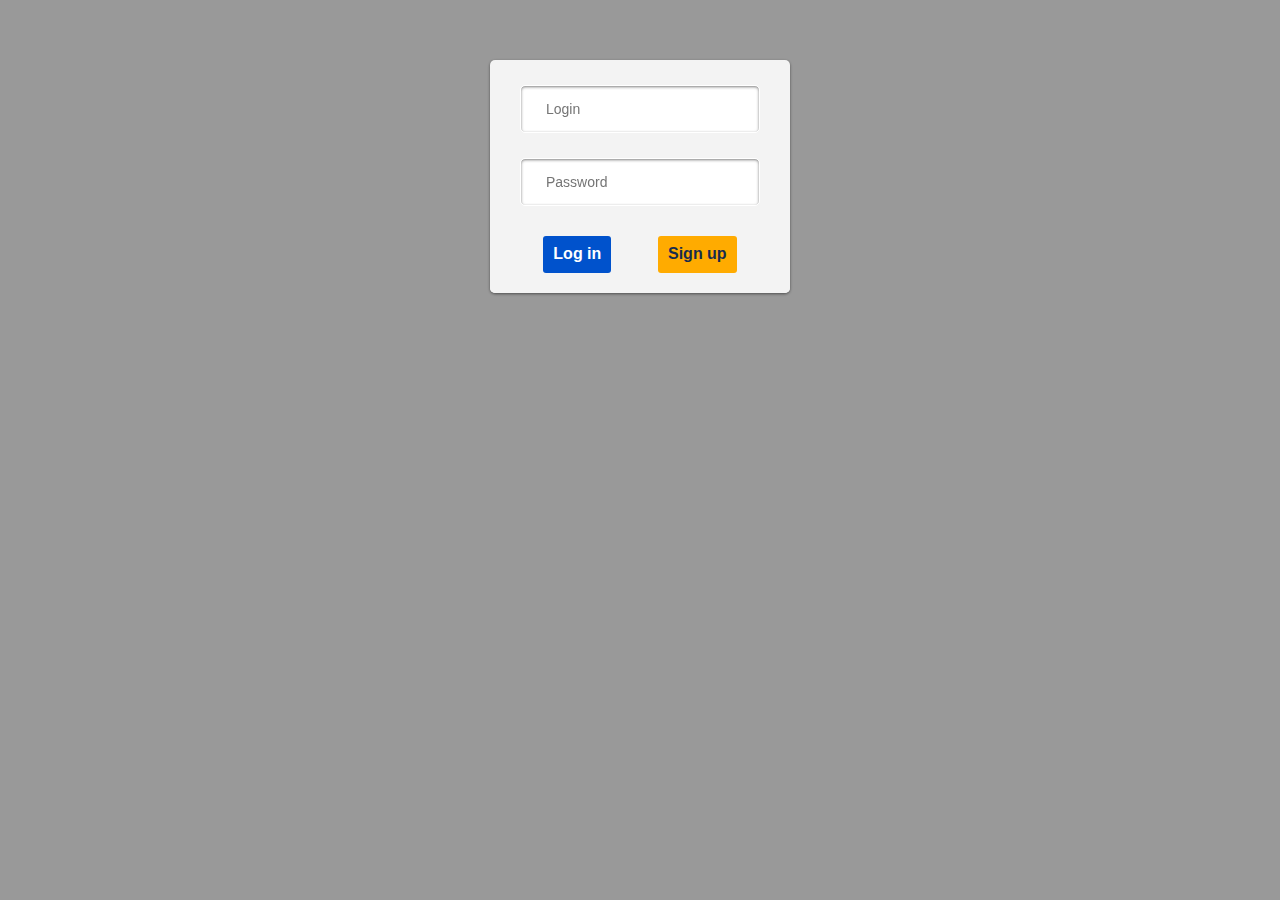
==== index.html @ 2088940d "added login modal" ====
<!DOCTYPE html>
<html lang="en">

<head>
    <meta charset="UTF-8">
    <meta http-equiv="X-UA-Compatible" content="IE=edge">
    <meta name="viewport" content="width=device-width, initial-scale=1.0">
    <title>Document</title>
    <link rel="stylesheet" href="style.css">
</head>

<body>
    <div class="modal">
        <form name="login-form" class="login-form">
            <div class="content">
                <input class="input" placeholder="Login" />
                <input class="input" placeholder="Password" />
            </div>
            <div class="buttons">
                <button class="button button--primary">Log in</button>
                <button class="button button--warning">Sign up</button>
            </div>
        </form>
    </div>

</body>

</html>
---- style.css ----
:root {
    --primary: #0052cc;
    --primary-hover: #0263f5;
    --primary-color: #ffffff;
    --warning: #ffab00;
    --warning-hover: #fabc40;
    --warning-color: #172b4d;
    --danger: #de350b;
    --danger-hover: #e2532f;
    --danger-color: #ffffff;
}

.modal {
    position: fixed;
    z-index: 1;
    left: 0;
    top: 0;
    width: 100%;
    height: 100%;
    overflow: auto;
    background-color: rgba(0, 0, 0, 0.4);
    padding-top: 3.75rem;
}

.login-form {
    font-weight: 300;
    width: 300px;
    margin: 0 auto;
    background: #f3f3f3;
    border-radius: 5px;
    box-shadow: 0 1px 3px rgba(0, 0, 0, 0.5);
}

.content {
    padding: 0 30px 30px 30px;
}

.buttons {
    display: flex;
    justify-content: space-around;
    padding: 0px 30px 20px 30px;
    background: #f3f3f3;
    border-radius: 5px;
}

.input {
    width: 188px;
    margin-top: 25px;
    padding: 15px 25px;
    font-weight: 400;
    font-size: 14px;
    color: #9d9e9e;
    text-shadow: 1px 1px 0 rgb(255, 255, 255);
    background: #fff;
    border: 1px solid #fff;
    border-radius: 5px;
    box-shadow: inset 0 1px 3px rgba(0, 0, 0, 0.5);
}

.input:hover {
    background: #dfe9ec;
    color: #414848;
}

.button {
    cursor: pointer;
    outline: none;
    border: none;
    border-radius: 3px;
    font-size: inherit;
    font-weight: 600;
    line-height: 2.28571rem;
    padding: 0px 10px;
}

.button--primary {
    background: var(--primary);
    color: var(--primary-color);
}

.button--primary:hover {
    background: var(--primary-hover);
}

.button--warning {
    background: var(--warning);
    color: var(--warning-color);
}

.button--warning:hover {
    background: var(--warning-hover);
}

.button--danger {
    background: var(--danger);
    color: var(--danger-color);
}

.button--danger:hover {
    background: var(--danger-hover);
}
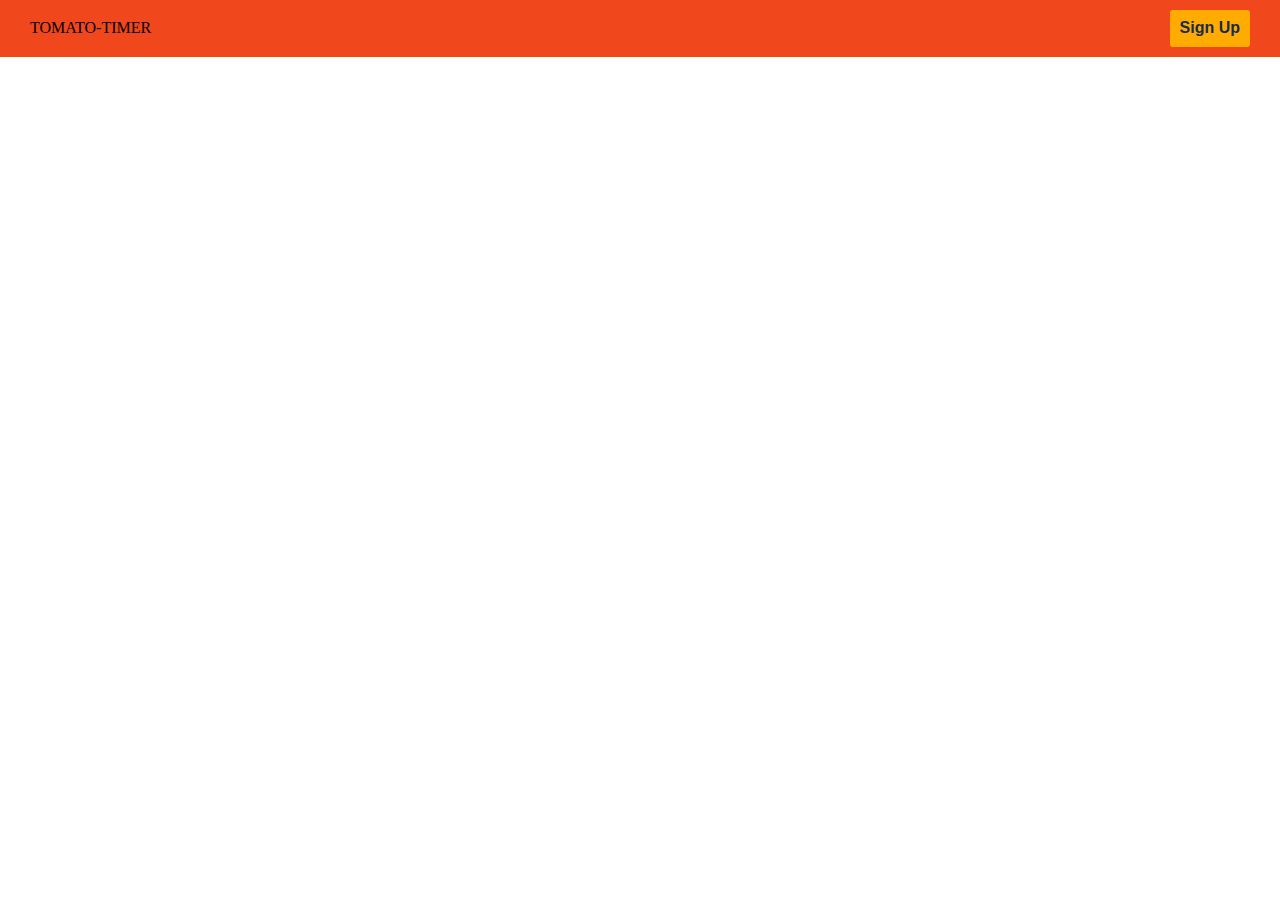
==== commit f3df0005: "added header" ====
--- a/index.html
+++ b/index.html
@@ -5,24 +5,22 @@
     <meta charset="UTF-8">
     <meta http-equiv="X-UA-Compatible" content="IE=edge">
     <meta name="viewport" content="width=device-width, initial-scale=1.0">
-    <title>Document</title>
+    <title>TOMATO-TIMER</title>
     <link rel="stylesheet" href="style.css">
 </head>
 
 <body>
-    <div class="modal">
-        <form name="login-form" class="login-form">
-            <div class="content">
-                <input class="input" placeholder="Login" />
-                <input class="input" placeholder="Password" />
-            </div>
-            <div class="buttons">
-                <button class="button button--primary">Log in</button>
-                <button class="button button--warning">Sign up</button>
-            </div>
-        </form>
-    </div>
-
+    <header>
+        <div class="logo">TOMATO-TIMER</div>
+        <div class="header__button">
+            <a href="login.html">
+                <button class="button button--warning" id="singUpButton">
+                    Sign Up
+                </button>
+            </a>
+        </div>
+    </header>
+    <script src="script.js"></script>
 </body>
 
 </html>--- a/style.css
+++ b/style.css
@@ -1,4 +1,5 @@
 :root {
+    --header:#f1471c;
     --primary: #0052cc;
     --primary-hover: #0263f5;
     --primary-color: #ffffff;
@@ -8,6 +9,19 @@
     --danger: #de350b;
     --danger-hover: #e2532f;
     --danger-color: #ffffff;
+}
+
+body {
+    margin: 0;
+    padding: 0;
+}
+
+header {
+    padding: 10px 30px;
+    display: flex;
+    justify-content: space-between;
+    align-items: center;
+    background-color: var(--header);
 }
 
 .modal {
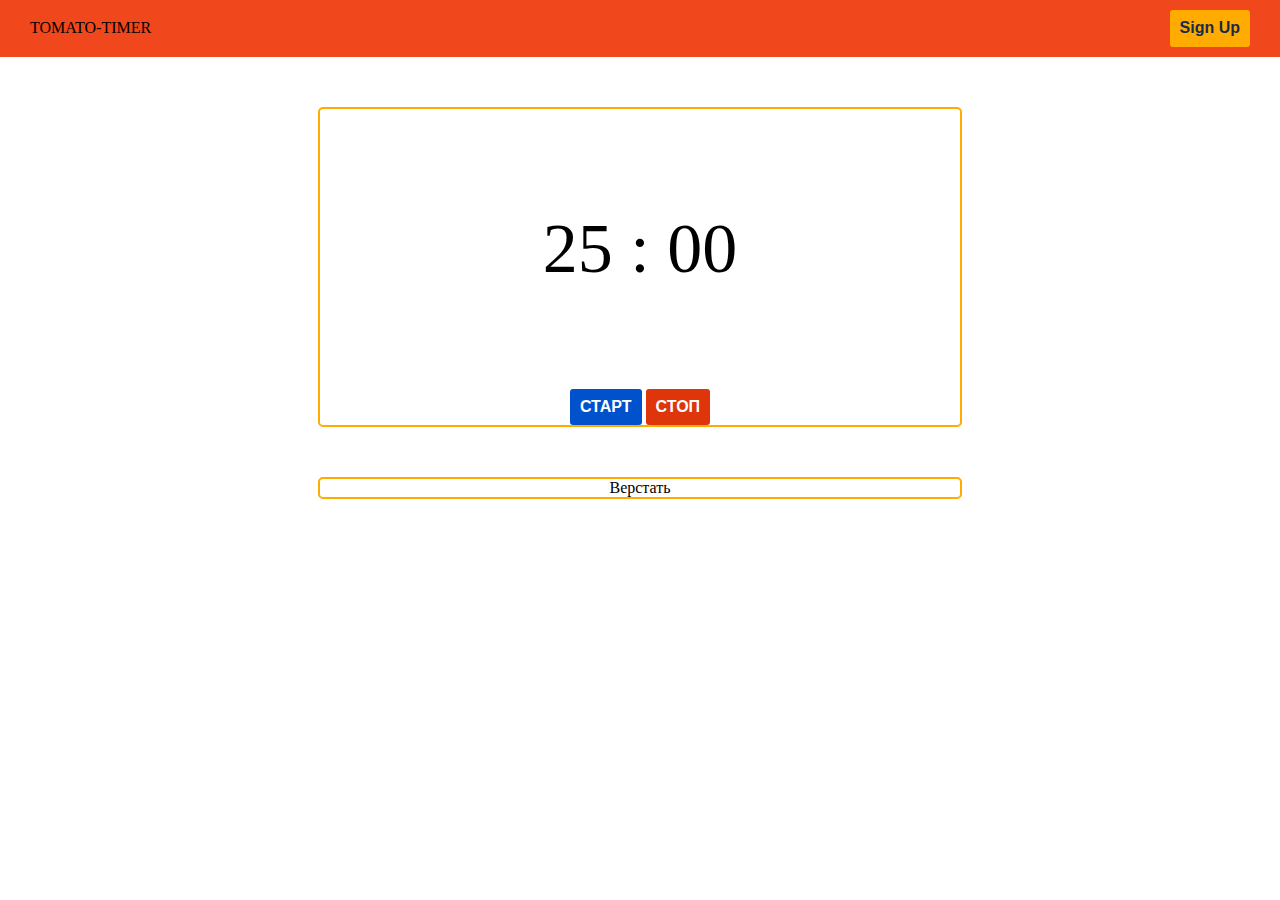
==== commit 62de03a2: "added timer" ====
--- a/index.html
+++ b/index.html
@@ -20,6 +20,23 @@
             </a>
         </div>
     </header>
+
+    <main>
+        <div class="timer">
+            <div class="time">
+                <span id="minutes">25</span>
+                <span id="points">:</span>
+                <span id="seconds">00</span>
+            </div>
+            <div class="timer-controls">
+                <button class="button button--primary" id="start">СТАРТ</button>
+                <button class="button button--danger" id="stop">СТОП</button>
+            </div>
+        </div>
+        <div class="todo-list">
+            <div class="todo-list__item">Верстать</div>
+        </div>
+    </main>
     <script src="script.js"></script>
 </body>
 
--- a/style.css
+++ b/style.css
@@ -22,6 +22,27 @@
     justify-content: space-between;
     align-items: center;
     background-color: var(--header);
+}
+
+.timer{
+    margin: 50px auto;
+    text-align: center;
+    width: 50%;
+    border:#ffab00 2px solid;
+    border-radius: 5px;
+}
+
+.timer .time {
+    padding: 100px 0;
+    font-size: 70px;
+}
+
+.todo-list{
+    margin: 50px auto;
+    text-align: center;
+    width: 50%;
+    border:#ffab00 2px solid;
+    border-radius: 5px;
 }
 
 .modal {
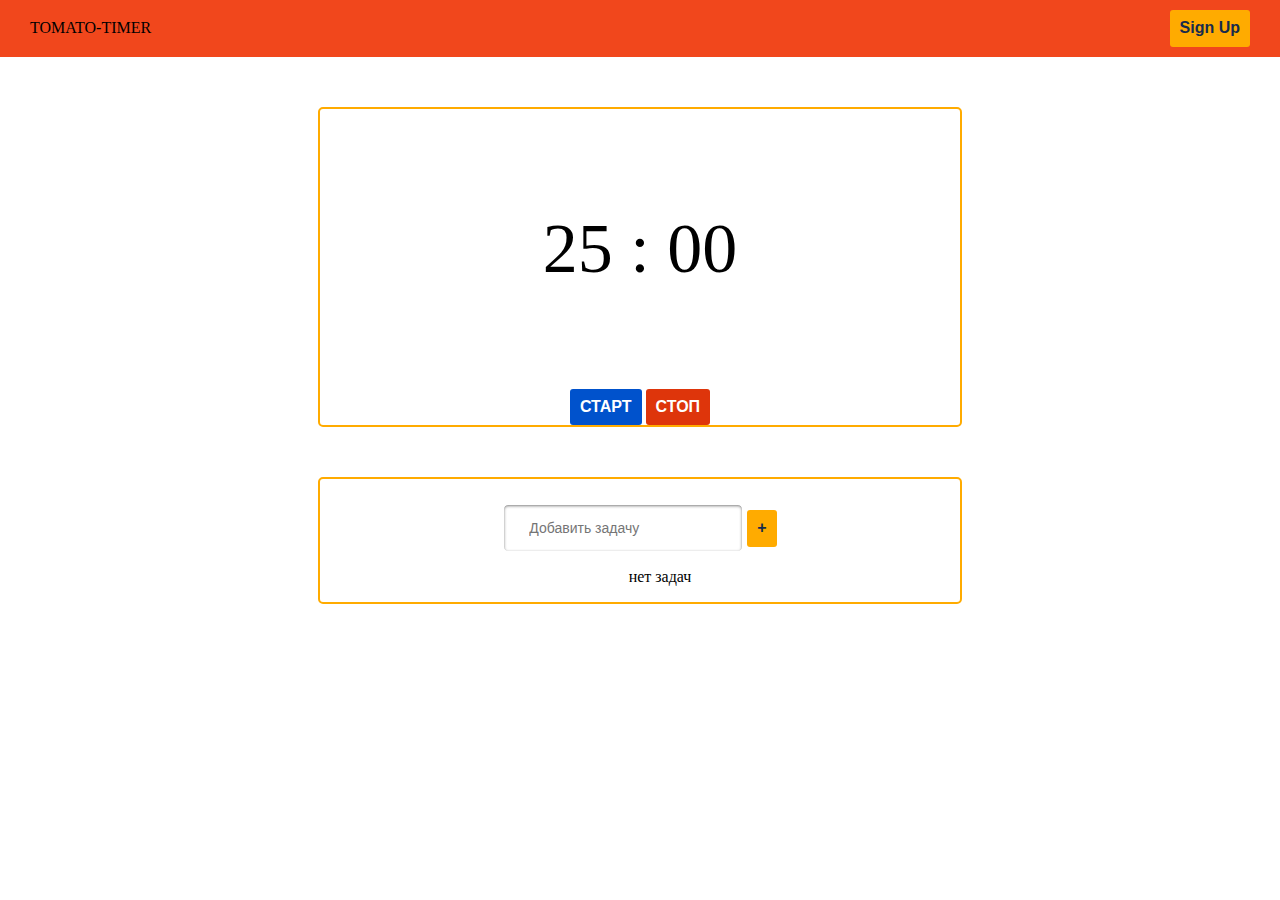
==== commit a419aab2: "added todo list" ====
--- a/index.html
+++ b/index.html
@@ -34,7 +34,16 @@
             </div>
         </div>
         <div class="todo-list">
-            <div class="todo-list__item">Верстать</div>
+            <div class="todo-list__form">
+                <input class="input" type="text" placeholder="Добавить задачу">
+                <button id="submitButton" class="button button--warning">+</button>
+            </div>
+    
+            <ul class="todo-list__items">
+                <li class="list-item">
+                    нет задач
+                </li>
+            </ul>
         </div>
     </main>
     <script src="script.js"></script>
--- a/style.css
+++ b/style.css
@@ -133,4 +133,12 @@
 
 .button--danger:hover {
     background: var(--danger-hover);
+}
+
+.list-item{
+    list-style-type: none;
+}
+
+.finish {
+    background-color: #fabc40;
 }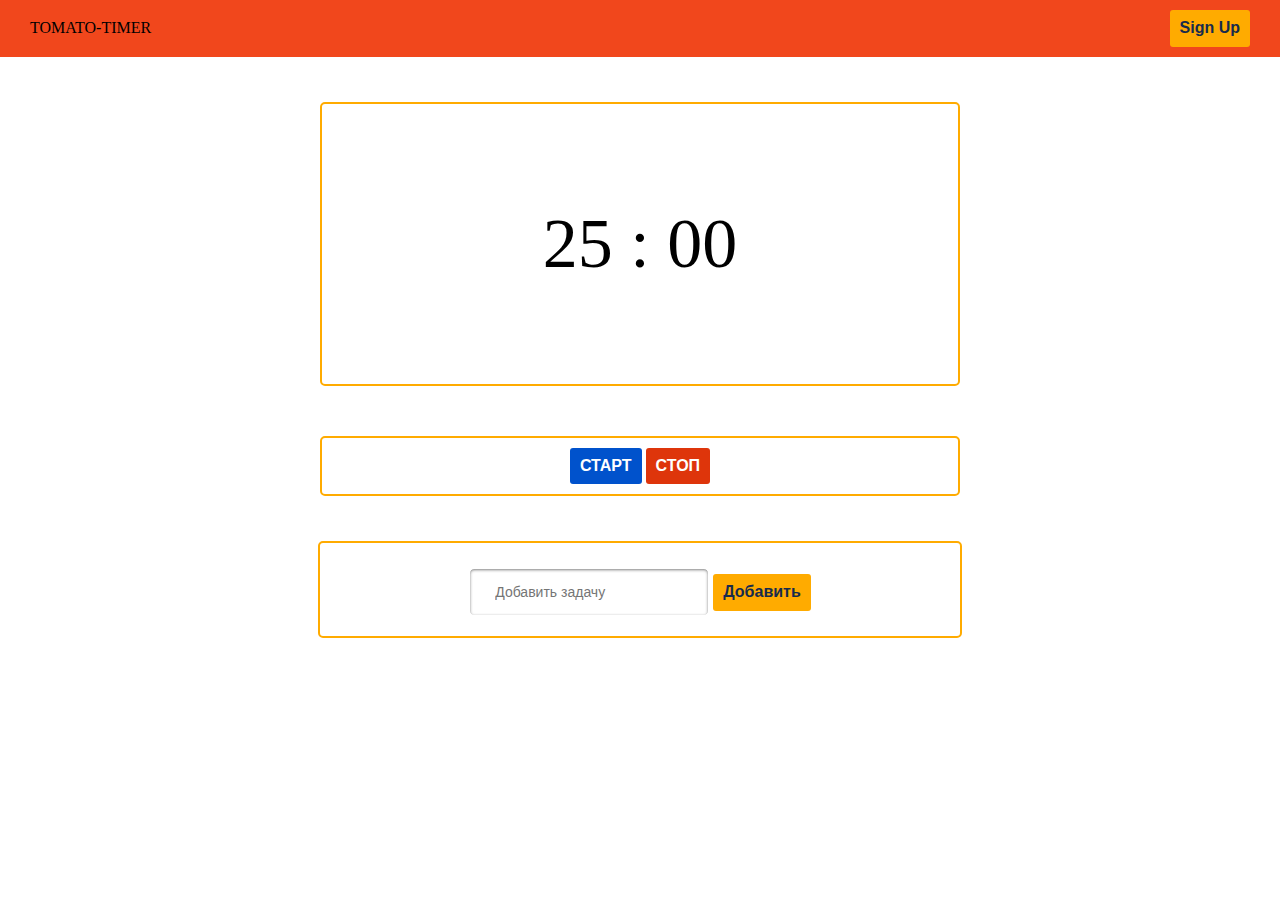
==== commit 6c46cc8e: "added edit task" ====
--- a/index.html
+++ b/index.html
@@ -36,14 +36,10 @@
         <div class="todo-list">
             <div class="todo-list__form">
                 <input class="input" type="text" placeholder="Добавить задачу">
-                <button id="submitButton" class="button button--warning">+</button>
+                <button id="submitButton" class="button button--warning">Добавить</button>
             </div>
-    
-            <ul class="todo-list__items">
-                <li class="list-item">
-                    нет задач
-                </li>
-            </ul>
+
+            <ul class="todo-list__items"> </ul>
         </div>
     </main>
     <script src="script.js"></script>
--- a/style.css
+++ b/style.css
@@ -25,25 +25,68 @@
 }
 
 .timer{
-    margin: 50px auto;
+    margin: 45px auto;
+    text-align: center;
+    width: 50%;
+}
+
+.timer .time {
+    padding: 100px 0;
+    font-size: 70px;
+    border:#ffab00 2px solid;
+    border-radius: 5px;
+}
+.timer .timer-controls {
+    margin-top: 50px;
+    padding: 10px;
+    border:#ffab00 2px solid;
+    border-radius: 5px;
+}
+
+.todo-list{
+    margin: 0 auto;
     text-align: center;
     width: 50%;
     border:#ffab00 2px solid;
     border-radius: 5px;
 }
 
-.timer .time {
-    padding: 100px 0;
-    font-size: 70px;
+.todo-list__items{
+    padding: 0;
+    margin-top: 20px;
 }
 
-.todo-list{
-    margin: 50px auto;
-    text-align: center;
-    width: 50%;
-    border:#ffab00 2px solid;
+.todo-list__task{
+    width: 60%;
+    background-color: #c6cece;
     border-radius: 5px;
+    padding-top: 8px;
 }
+
+.list-item{
+    display: flex;
+    justify-content: space-around;
+    list-style-type: none;
+    border-radius: 10px;
+    margin:5px 0;
+    padding: 0 50px;
+}
+
+.list-item input{
+    width: 60%;
+    background-color: #c6cece;
+    border-radius: 5px;
+    padding-left:5% ;
+}
+
+.finish {
+    background-color: #fabc40;
+}
+
+.display-none{
+    display: none;
+}
+
 
 .modal {
     position: fixed;
@@ -133,12 +176,4 @@
 
 .button--danger:hover {
     background: var(--danger-hover);
-}
-
-.list-item{
-    list-style-type: none;
-}
-
-.finish {
-    background-color: #fabc40;
 }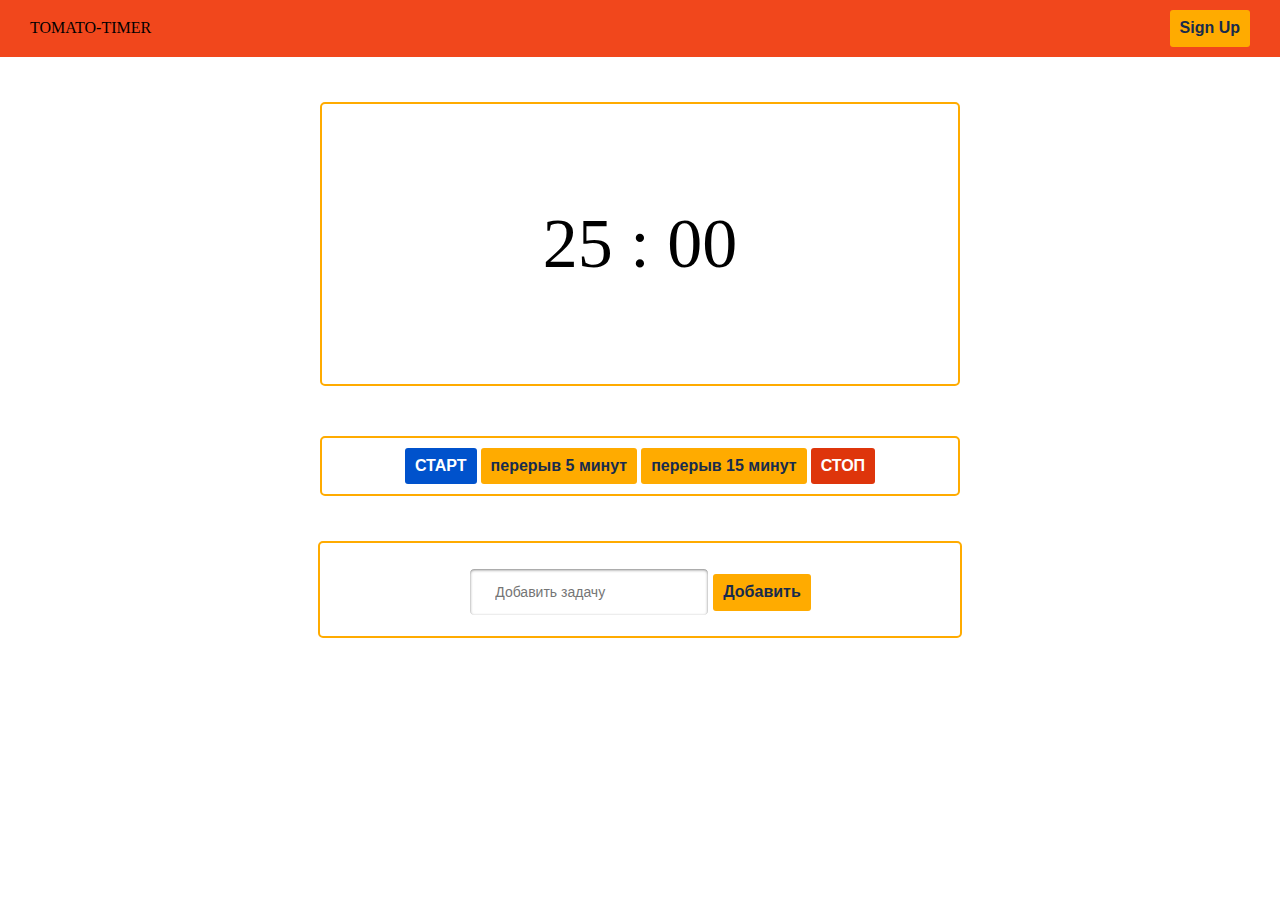
==== commit 6b26eaec: "added breaks" ====
--- a/index.html
+++ b/index.html
@@ -30,6 +30,8 @@
             </div>
             <div class="timer-controls">
                 <button class="button button--primary" id="start">СТАРТ</button>
+                <button class="button button--warning" id="break_5">перерыв 5 минут</button>
+                <button class="button button--warning" id="break_15">перерыв 15 минут</button>
                 <button class="button button--danger" id="stop">СТОП</button>
             </div>
         </div>
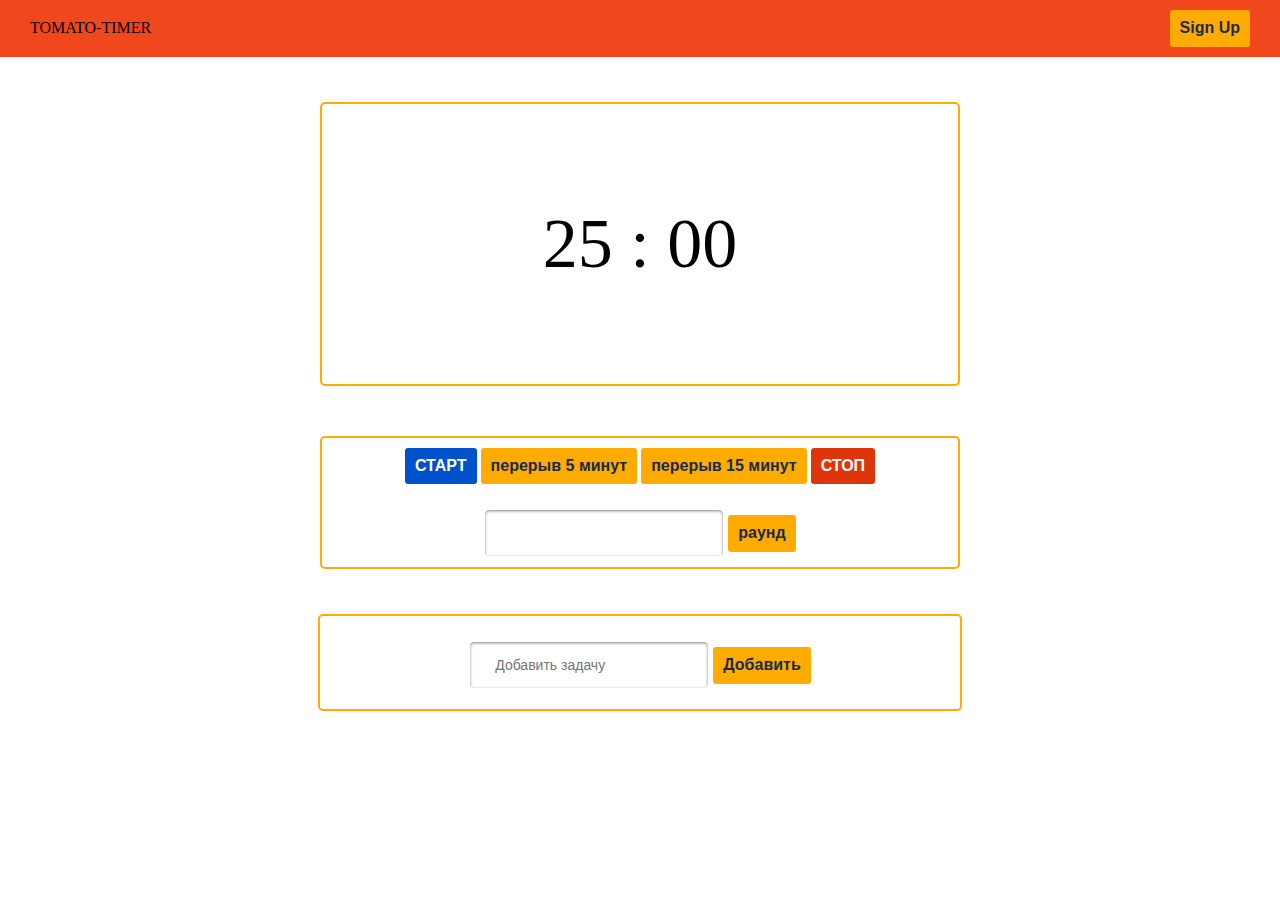
==== commit d9894f20: "pomodoro rounds" ====
--- a/index.html
+++ b/index.html
@@ -6,14 +6,14 @@
     <meta http-equiv="X-UA-Compatible" content="IE=edge">
     <meta name="viewport" content="width=device-width, initial-scale=1.0">
     <title>TOMATO-TIMER</title>
-    <link rel="stylesheet" href="style.css">
+    <link rel="stylesheet" href="style/style.css">
 </head>
 
 <body>
     <header>
         <div class="logo">TOMATO-TIMER</div>
         <div class="header__button">
-            <a href="login.html">
+            <a href="pages/login.html">
                 <button class="button button--warning" id="singUpButton">
                     Sign Up
                 </button>
@@ -33,6 +33,10 @@
                 <button class="button button--warning" id="break_5">перерыв 5 минут</button>
                 <button class="button button--warning" id="break_15">перерыв 15 минут</button>
                 <button class="button button--danger" id="stop">СТОП</button>
+                <div>
+                    <input class="input" type="number" id="round">
+                    <button class="button button--warning" id="roundButton">раунд</button>
+                </div>
             </div>
         </div>
         <div class="todo-list">
@@ -44,7 +48,7 @@
             <ul class="todo-list__items"> </ul>
         </div>
     </main>
-    <script src="script.js"></script>
+    <script src="script/script.js"></script>
 </body>
 
 </html>--- a/style/style.css
+++ b/style/style.css
@@ -0,0 +1,180 @@
+:root {
+    --header: #f1471c;
+    --primary: #0052cc;
+    --primary-hover: #0263f5;
+    --primary-color: #ffffff;
+    --warning: #ffab00;
+    --warning-hover: #fabc40;
+    --warning-color: #172b4d;
+    --danger: #de350b;
+    --danger-hover: #e2532f;
+    --danger-color: #ffffff;
+}
+
+body {
+    margin: 0;
+    padding: 0;
+}
+
+header {
+    padding: 10px 30px;
+    display: flex;
+    justify-content: space-between;
+    align-items: center;
+    background-color: var(--header);
+}
+
+.timer {
+    margin: 45px auto;
+    text-align: center;
+    width: 50%;
+}
+
+.timer .time {
+    padding: 100px 0;
+    font-size: 70px;
+    border: #ffab00 2px solid;
+    border-radius: 5px;
+}
+
+.timer .timer-controls {
+    margin-top: 50px;
+    padding: 10px;
+    border: #ffab00 2px solid;
+    border-radius: 5px;
+}
+
+.todo-list{
+    margin: 0 auto;
+    text-align: center;
+    width: 50%;
+    border: #ffab00 2px solid;
+    border-radius: 5px;
+}
+
+.todo-list__items {
+    padding: 0;
+    margin-top: 20px;
+}
+
+.todo-list__task {
+    width: 60%;
+    background-color: #c6cece;
+    border-radius: 5px;
+    padding-top: 8px;
+}
+
+.list-item {
+    display: flex;
+    justify-content: space-around;
+    list-style-type: none;
+    border-radius: 10px;
+    margin: 5px 0;
+    padding: 0 50px;
+}
+
+.list-item input {
+    width: 60%;
+    background-color: #c6cece;
+    border-radius: 5px;
+    padding-left: 5%;
+}
+
+.finish {
+    background-color: #fabc40;
+}
+
+.display-none {
+    display: none;
+}
+
+
+.modal {
+    position: fixed;
+    z-index: 1;
+    left: 0;
+    top: 0;
+    width: 100%;
+    height: 100%;
+    overflow: auto;
+    background-color: rgba(0, 0, 0, 0.4);
+    padding-top: 3.75rem;
+}
+
+.login-form {
+    font-weight: 300;
+    width: 300px;
+    margin: 0 auto;
+    background: #f3f3f3;
+    border-radius: 5px;
+    box-shadow: 0 1px 3px rgba(0, 0, 0, 0.5);
+}
+
+.content {
+    padding: 0 30px 30px 30px;
+}
+
+.buttons {
+    display: flex;
+    justify-content: space-around;
+    padding: 0px 30px 20px 30px;
+    background: #f3f3f3;
+    border-radius: 5px;
+}
+
+.input {
+    width: 188px;
+    margin-top: 25px;
+    padding: 15px 25px;
+    font-weight: 400;
+    font-size: 14px;
+    color: #9d9e9e;
+    text-shadow: 1px 1px 0 rgb(255, 255, 255);
+    background: #fff;
+    border: 1px solid #fff;
+    border-radius: 5px;
+    box-shadow: inset 0 1px 3px rgba(0, 0, 0, 0.5);
+}
+
+.input:hover {
+    background: #dfe9ec;
+    color: #414848;
+}
+
+.button {
+    cursor: pointer;
+    outline: none;
+    border: none;
+    border-radius: 3px;
+    font-size: inherit;
+    font-weight: 600;
+    line-height: 2.28571rem;
+    padding: 0px 10px;
+}
+
+.button--primary {
+    background: var(--primary);
+    color: var(--primary-color);
+}
+
+.button--primary:hover {
+    background: var(--primary-hover);
+}
+
+.button--warning {
+    background: var(--warning);
+    color: var(--warning-color);
+}
+
+.button--warning:hover {
+    background: var(--warning-hover);
+}
+
+.button--danger {
+    background: var(--danger);
+    color: var(--danger-color);
+}
+
+.button--danger:hover {
+    background: var(--danger-hover);
+}